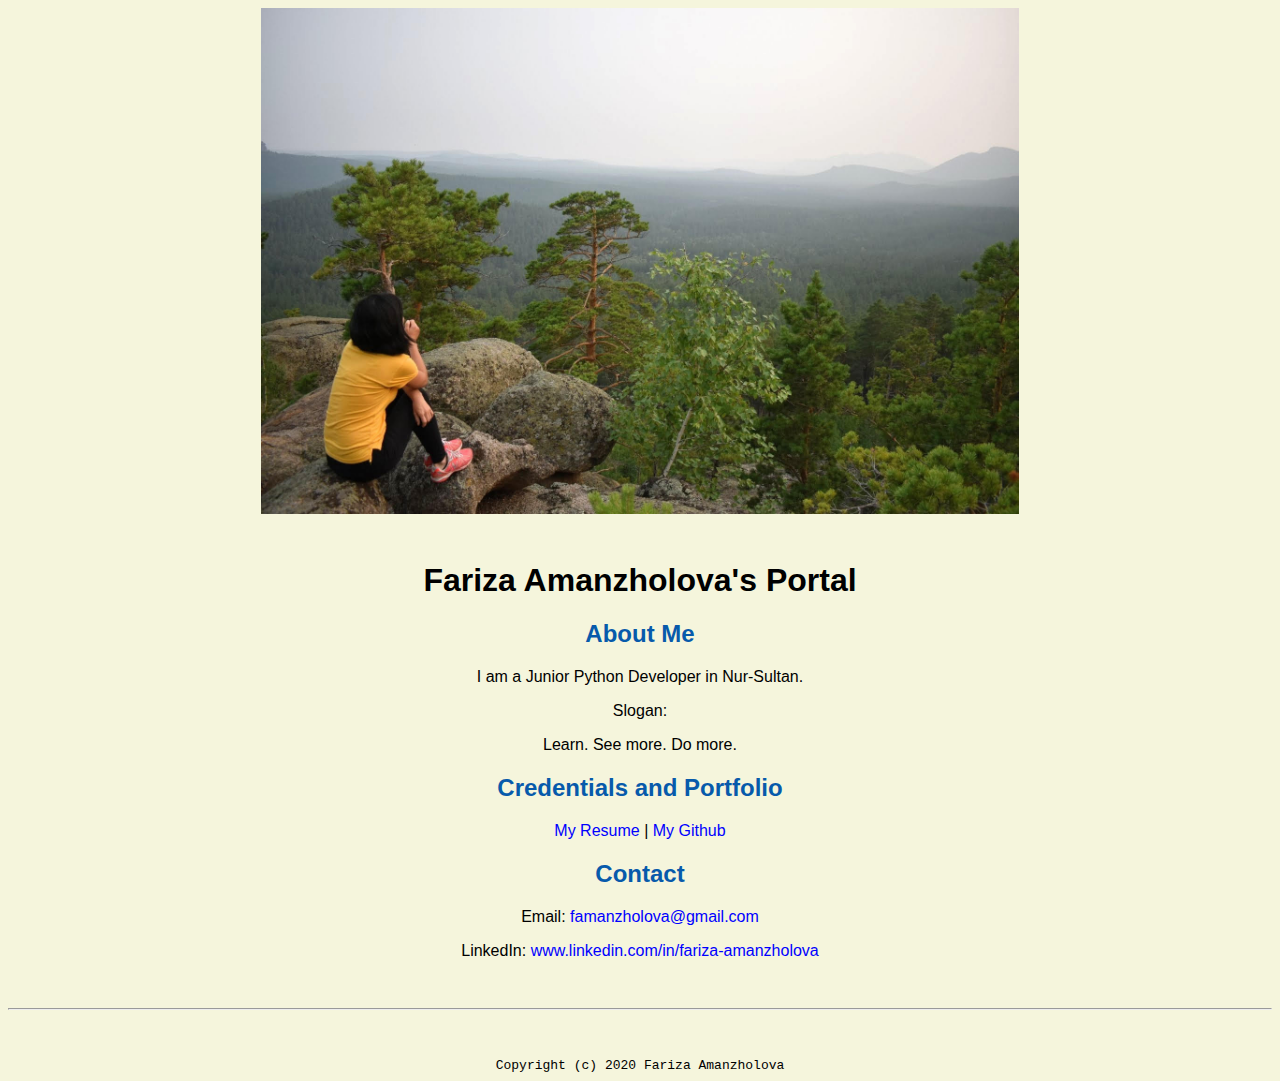
==== index.html @ 105587fe "Add files via upload" ====
﻿<meta charset="utf-8">

<html lang="en">

<header>
  <title>Fariza Amanzholova's Portal</title>
  <link rel="stylesheet" href="master.css">  
  <link rel="FaviconIcon" href="favicon.ico" type="image/x-icon">
  <link rel="shortcut" href="favicon.ico" type="image/x-icon">
  <meta name="viewport" content="width=device-width, initial-scale=1, shrink-to-fit=no">
  <meta name="name" content="Fariza Amanzholova's Portal">
  <meta name="robots" content="noindex, nofollow">
</header>

<body>
  <img src="Image.jpg" width="60%" alt="banner">
  <h1>Fariza Amanzholova's Portal</h1>
  <h2>About Me</h2>
  <p>I am a Junior Python Developer in Nur-Sultan.</p>
  <p>Slogan: </p>
  <p>Learn. See more. Do more. </p>
  <h2>Credentials and Portfolio</h2>
  
  <p><a href="resume.html">My Resume</a> | <a href="http://github.com/fariza-astana">My Github</a></p>
  <h2>Contact</h2>
  
  <p>Email: <a href="mailto:famanzholova@gmail.com">famanzholova@gmail.com</a></p>
  <p>LinkedIn: <a href="https://www.linkedin.com/in/fariza-amanzholova-9a8a63117/">www.linkedin.com/in/fariza-amanzholova</a></p>
</body>

<footer>
  <hr>
  <code>Copyright (c) 2020 Fariza Amanzholova</code>


</footer>

</html>
---- master.css ----
/*Cascading stylesheet for the website*/
/* Text inside these asterisks and slashes are comments for human*/ 

a {
	color: blue; /*set the text color to blue here*/
	text-decoration: none; /*This means we do not want hyperlinks to be underlined*/
}
a:hover {
	color: red; /* set the text color to red here*/
	text-decoration: none; /*This means we do not want hyperlinks to be underlined*/
}
body {
	background-color: beige; /* set the background color here*/
	color: black; /* set the text color to black here*/
	font-family: Arial, Helvetica, sans-serif; /* set the font here*/
	text-align: center; /* set the text alignment here*/
}
footer {
	margin-top: 2rem;
	margin-bottom: 2 rem;
}
h1 {
	margin-bottom: 0,5rem;
	margin-top: 3rem;
}
h2 {
	color: #075AAB; /* set the text color of to#075AAB here*/
	/* set both the bottom margin and top margin to 2,5rem here*/
	margin-bottom: 2,5rem;
	margin-top: 2,5rem;
}

h3 {
	margin-bottom: 2rem;
	margin-top: 2rem;
}
h4 {
	margin-bottom: 1rem;
	margin-top: 0,5rem;
}
h5 {
	margin-top: 0,5rem;
	margin-bottom: 1rem;
}
h6 {
	margin-top: 0,5rem;
	margin-bottom: 1rem;
}
hr {
	margin-bottom: 3rem;
	margin-top: 3rem;
}
/* this controls how the bullet points in the resume page looks*/
ul {
	display: table;
	margin: 0 auto;
	text-align: left;
}
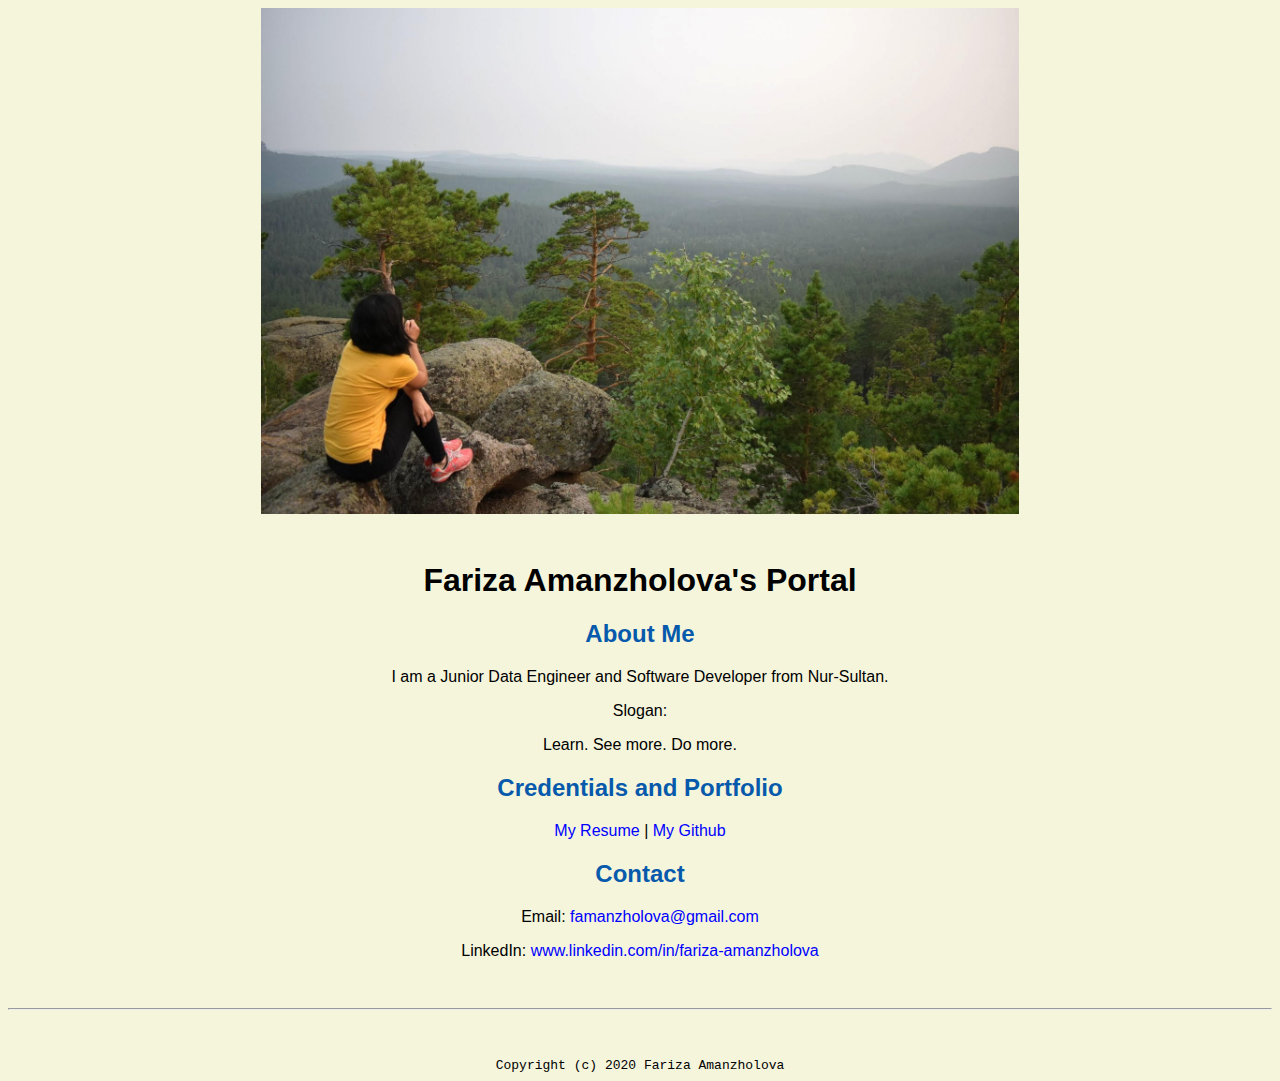
==== commit 556f0970: "Update index.html" ====
--- a/index.html
+++ b/index.html
@@ -16,7 +16,7 @@
   <img src="Image.jpg" width="60%" alt="banner">
   <h1>Fariza Amanzholova's Portal</h1>
   <h2>About Me</h2>
-  <p>I am a Junior Python Developer in Nur-Sultan.</p>
+  <p>I am a Junior Data Engineer and Software Developer from Nur-Sultan.</p>
   <p>Slogan: </p>
   <p>Learn. See more. Do more. </p>
   <h2>Credentials and Portfolio</h2>
@@ -35,4 +35,4 @@
 
 </footer>
 
-</html>+</html>
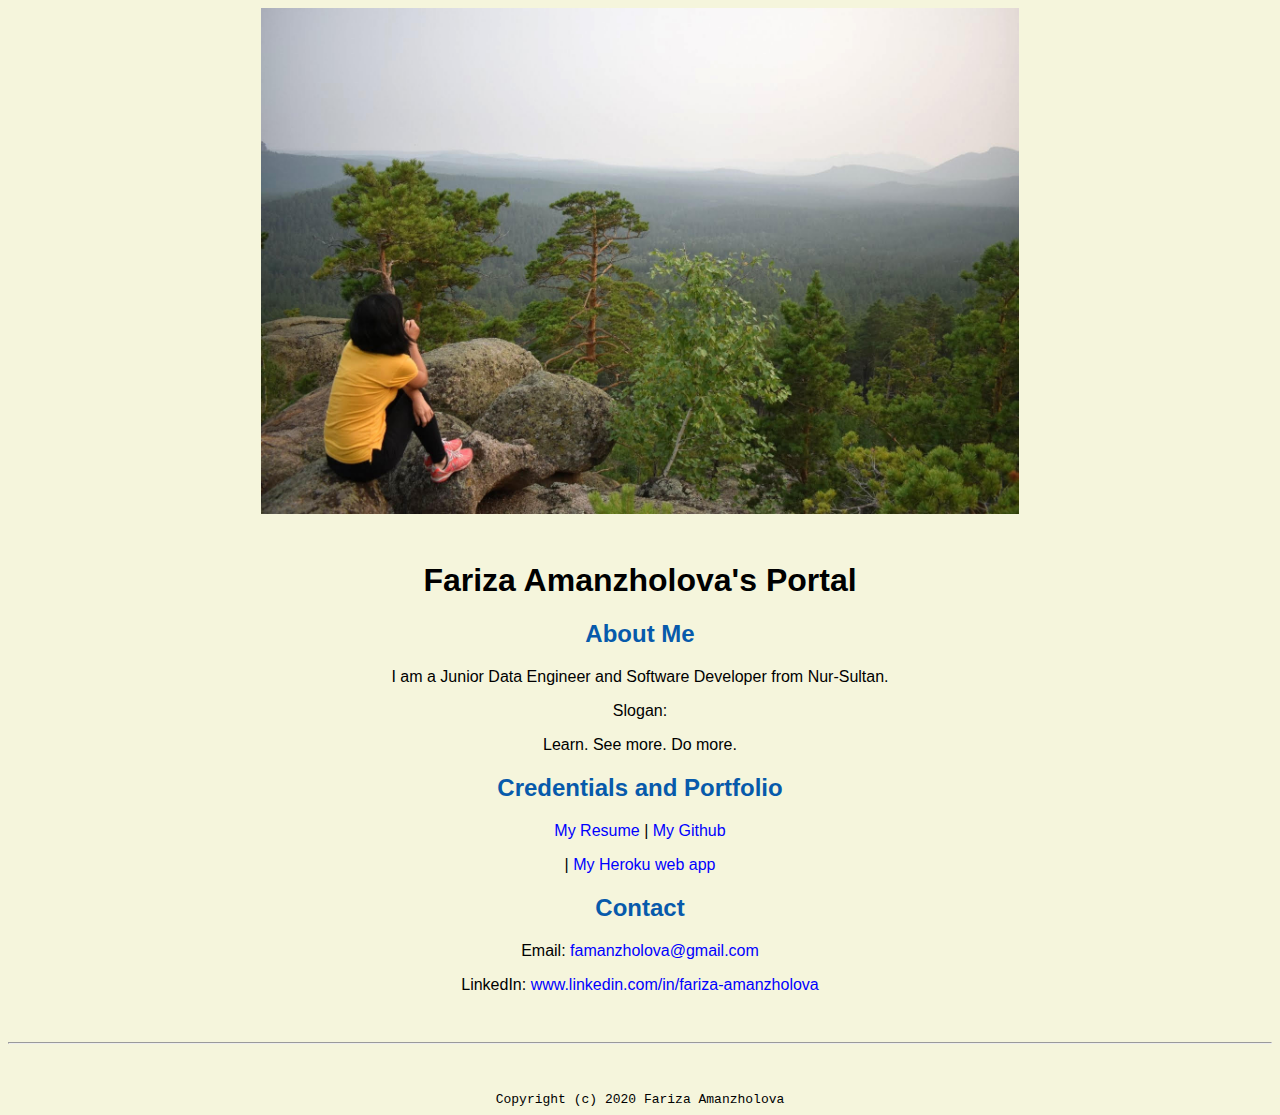
==== commit 6440ba73: "Update index.html" ====
--- a/index.html
+++ b/index.html
@@ -21,7 +21,7 @@
   <p>Learn. See more. Do more. </p>
   <h2>Credentials and Portfolio</h2>
   
-  <p><a href="resume.html">My Resume</a> | <a href="http://github.com/fariza-astana">My Github</a></p>
+  <p><a href="resume.html">My Resume</a> | <a href="http://github.com/fariza-astana">My Github</a></p> | <a href="http://https://space-advice.herokuapp.com/give-advice/Fariza">My Heroku web app</a></p>
   <h2>Contact</h2>
   
   <p>Email: <a href="mailto:famanzholova@gmail.com">famanzholova@gmail.com</a></p>
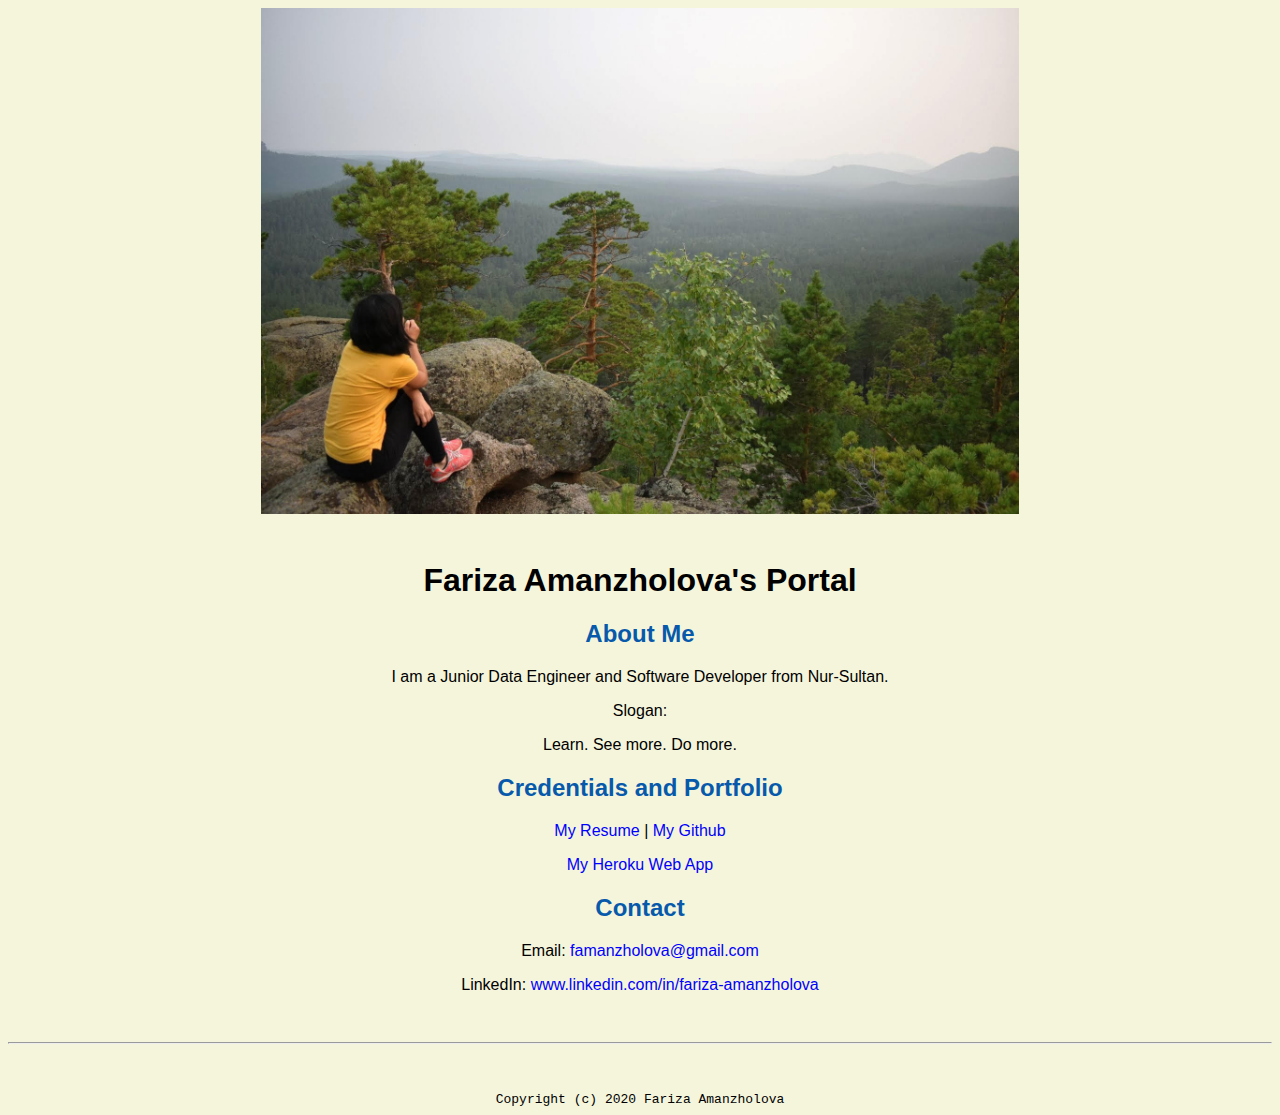
==== commit c3b84e10: "Update index.html" ====
--- a/index.html
+++ b/index.html
@@ -21,7 +21,7 @@
   <p>Learn. See more. Do more. </p>
   <h2>Credentials and Portfolio</h2>
   
-  <p><a href="resume.html">My Resume</a> | <a href="http://github.com/fariza-astana">My Github</a></p> | <a href="http://https://space-advice.herokuapp.com/give-advice/Fariza">My Heroku web app</a></p>
+  <p><a href="resume.html">My Resume</a> | <a href="http://github.com/fariza-astana">My Github</a></p>  <a href="http://space-advice.herokuapp.com/give-advice/Fariza">My Heroku Web App</a></p>
   <h2>Contact</h2>
   
   <p>Email: <a href="mailto:famanzholova@gmail.com">famanzholova@gmail.com</a></p>
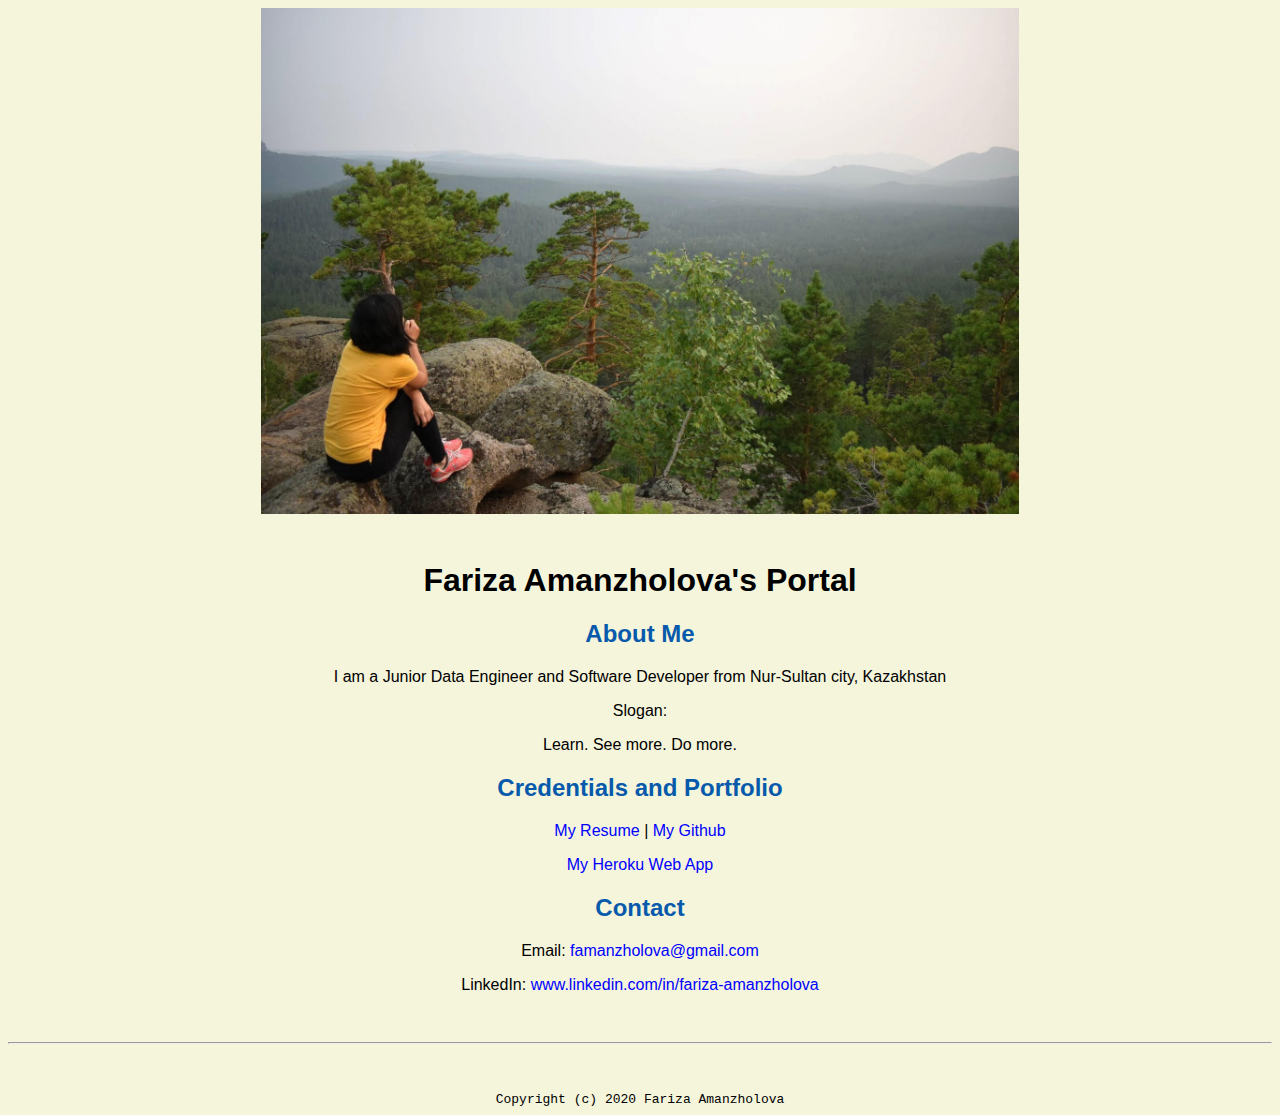
==== commit d899e2ee: "Update index.html" ====
--- a/index.html
+++ b/index.html
@@ -16,7 +16,7 @@
   <img src="Image.jpg" width="60%" alt="banner">
   <h1>Fariza Amanzholova's Portal</h1>
   <h2>About Me</h2>
-  <p>I am a Junior Data Engineer and Software Developer from Nur-Sultan.</p>
+  <p>I am a Junior Data Engineer and Software Developer from Nur-Sultan city, Kazakhstan</p>
   <p>Slogan: </p>
   <p>Learn. See more. Do more. </p>
   <h2>Credentials and Portfolio</h2>
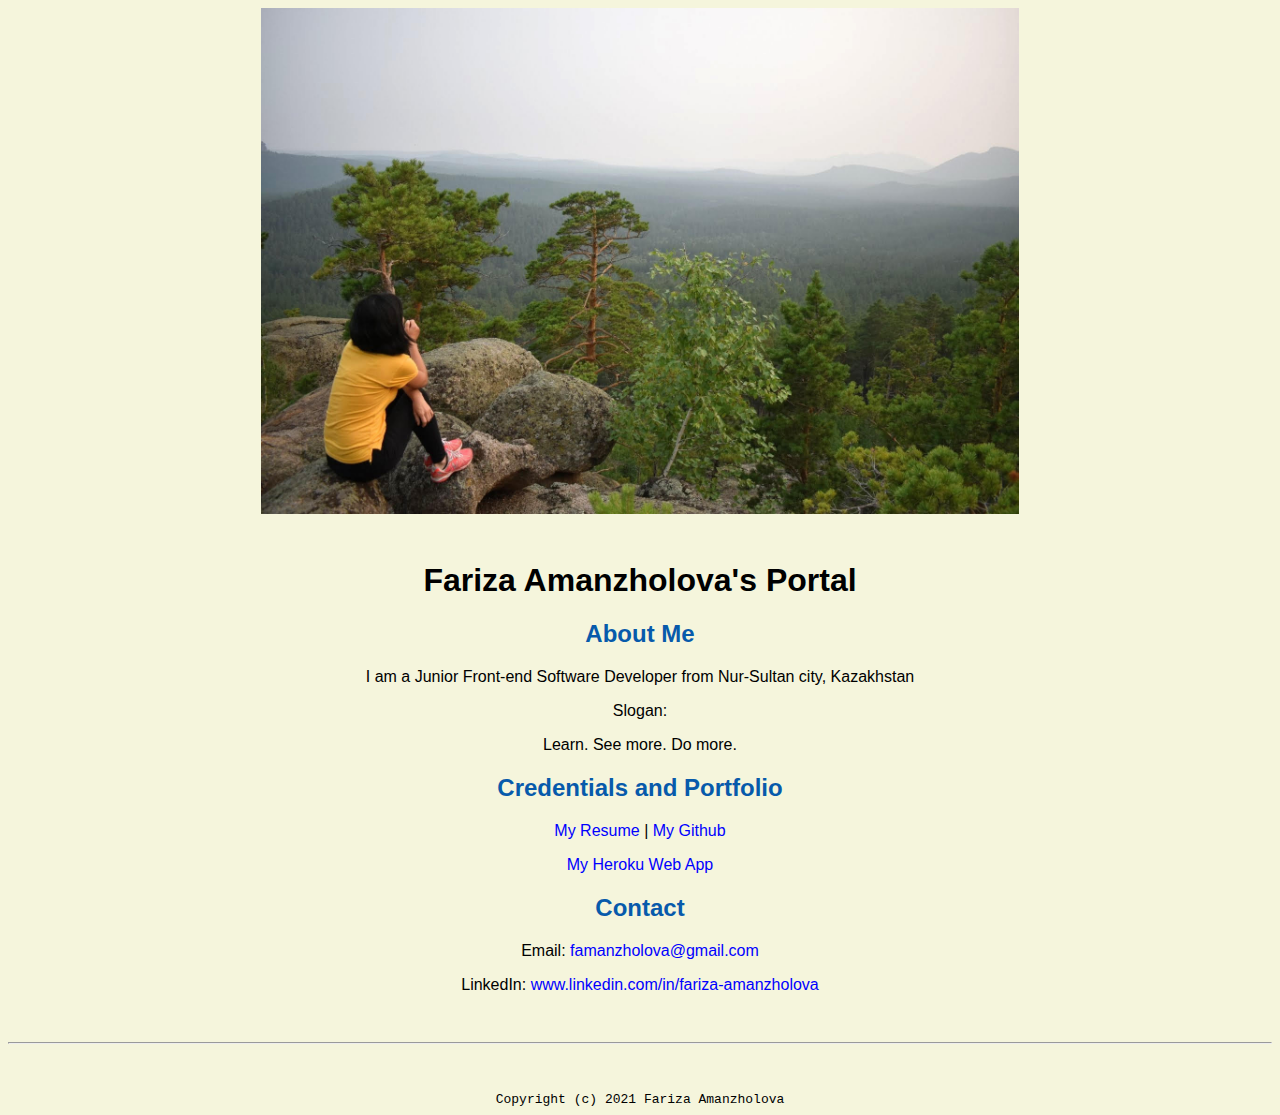
==== commit e8dd4a95: "refactor: rename tags" ====
--- a/index.html
+++ b/index.html
@@ -16,7 +16,7 @@
   <img src="Image.jpg" width="60%" alt="banner">
   <h1>Fariza Amanzholova's Portal</h1>
   <h2>About Me</h2>
-  <p>I am a Junior Data Engineer and Software Developer from Nur-Sultan city, Kazakhstan</p>
+  <p>I am a Junior Front-end Software Developer from Nur-Sultan city, Kazakhstan</p>
   <p>Slogan: </p>
   <p>Learn. See more. Do more. </p>
   <h2>Credentials and Portfolio</h2>
@@ -30,7 +30,7 @@
 
 <footer>
   <hr>
-  <code>Copyright (c) 2020 Fariza Amanzholova</code>
+  <code>Copyright (c) 2021 Fariza Amanzholova</code>
 
 
 </footer>
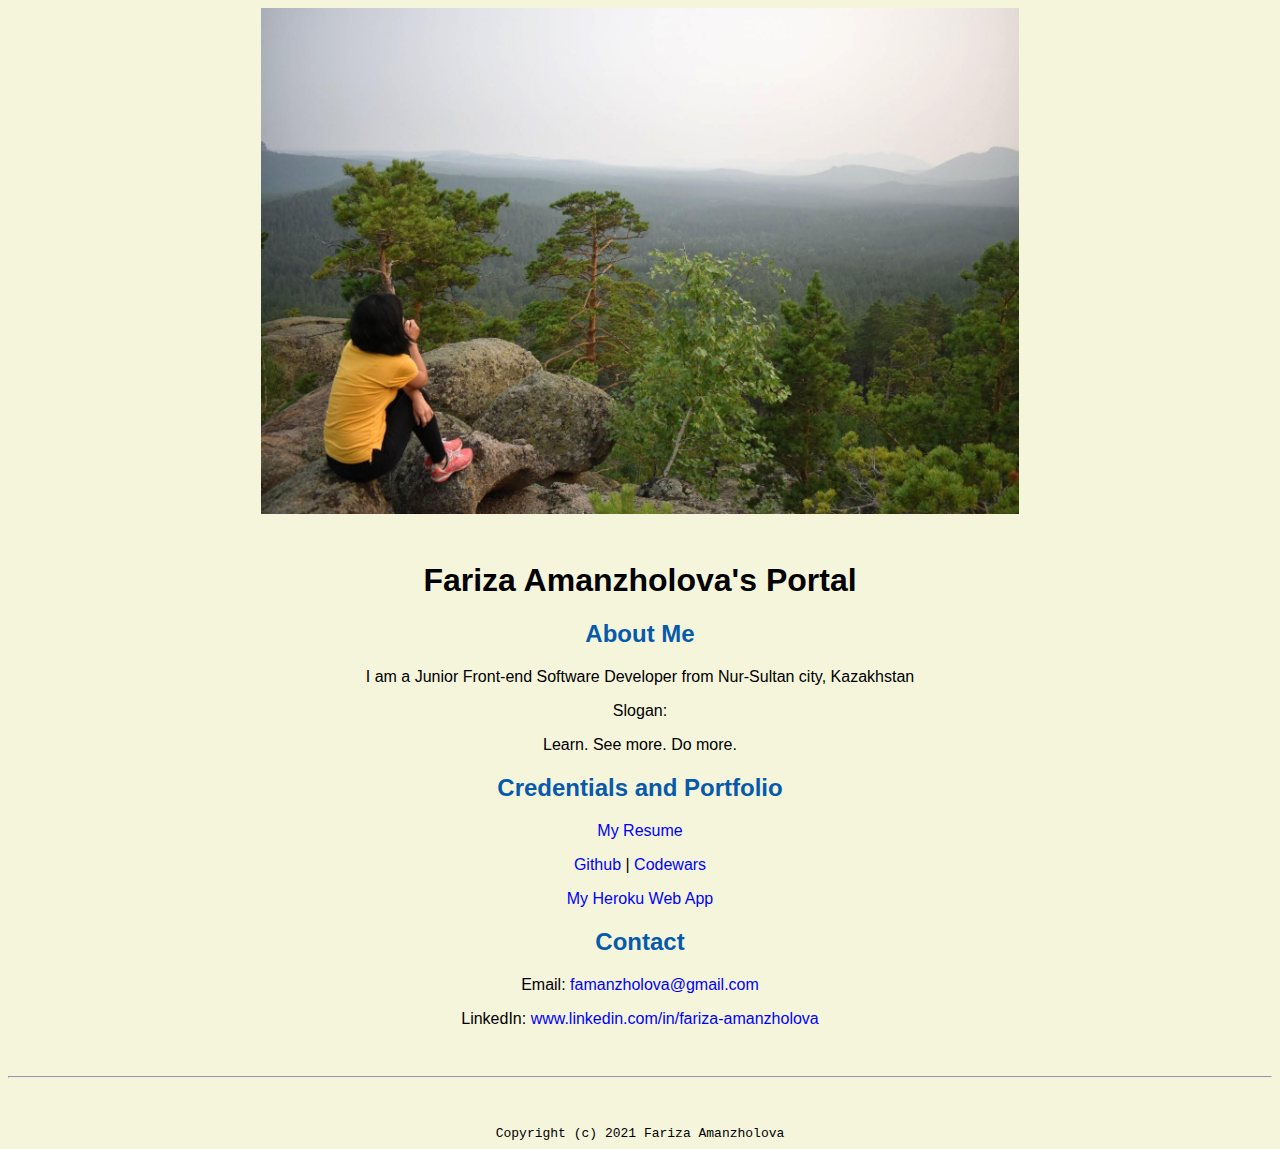
==== commit 27c75e68: "fix: add new icon" ====
--- a/index.html
+++ b/index.html
@@ -21,7 +21,10 @@
   <p>Learn. See more. Do more. </p>
   <h2>Credentials and Portfolio</h2>
   
-  <p><a href="resume.html">My Resume</a> | <a href="http://github.com/fariza-astana">My Github</a></p>  <a href="http://space-advice.herokuapp.com/give-advice/Fariza">My Heroku Web App</a></p>
+  <p><a href="resume.html">My Resume</a> </p>
+  <p> <a href="http://github.com/fariza-astana">Github</a> |  <a href="https://www.codewars.com/users/fariza-astana" target="_blank">Codewars</a></h3>
+</p>  
+  <a href="http://space-advice.herokuapp.com/give-advice/Fariza">My Heroku Web App</a></p>
   <h2>Contact</h2>
   
   <p>Email: <a href="mailto:famanzholova@gmail.com">famanzholova@gmail.com</a></p>
--- a/master.css
+++ b/master.css
@@ -56,6 +56,22 @@
 	margin: 0 auto;
 	text-align: left;
 }
+.img {
+	width: 30px;
+	height: 30px;
+}
+.img:hover {
+	transform: scale(1.5);
+	transition: 0.5s;
+}
+.img-heroku {
+	width: 40px;
+	height: 40px;
+}
+.img-heroku:hover {
+	transform: scale(1.5);
+	transition: 0.5s;
+}
 	
 	
 	
